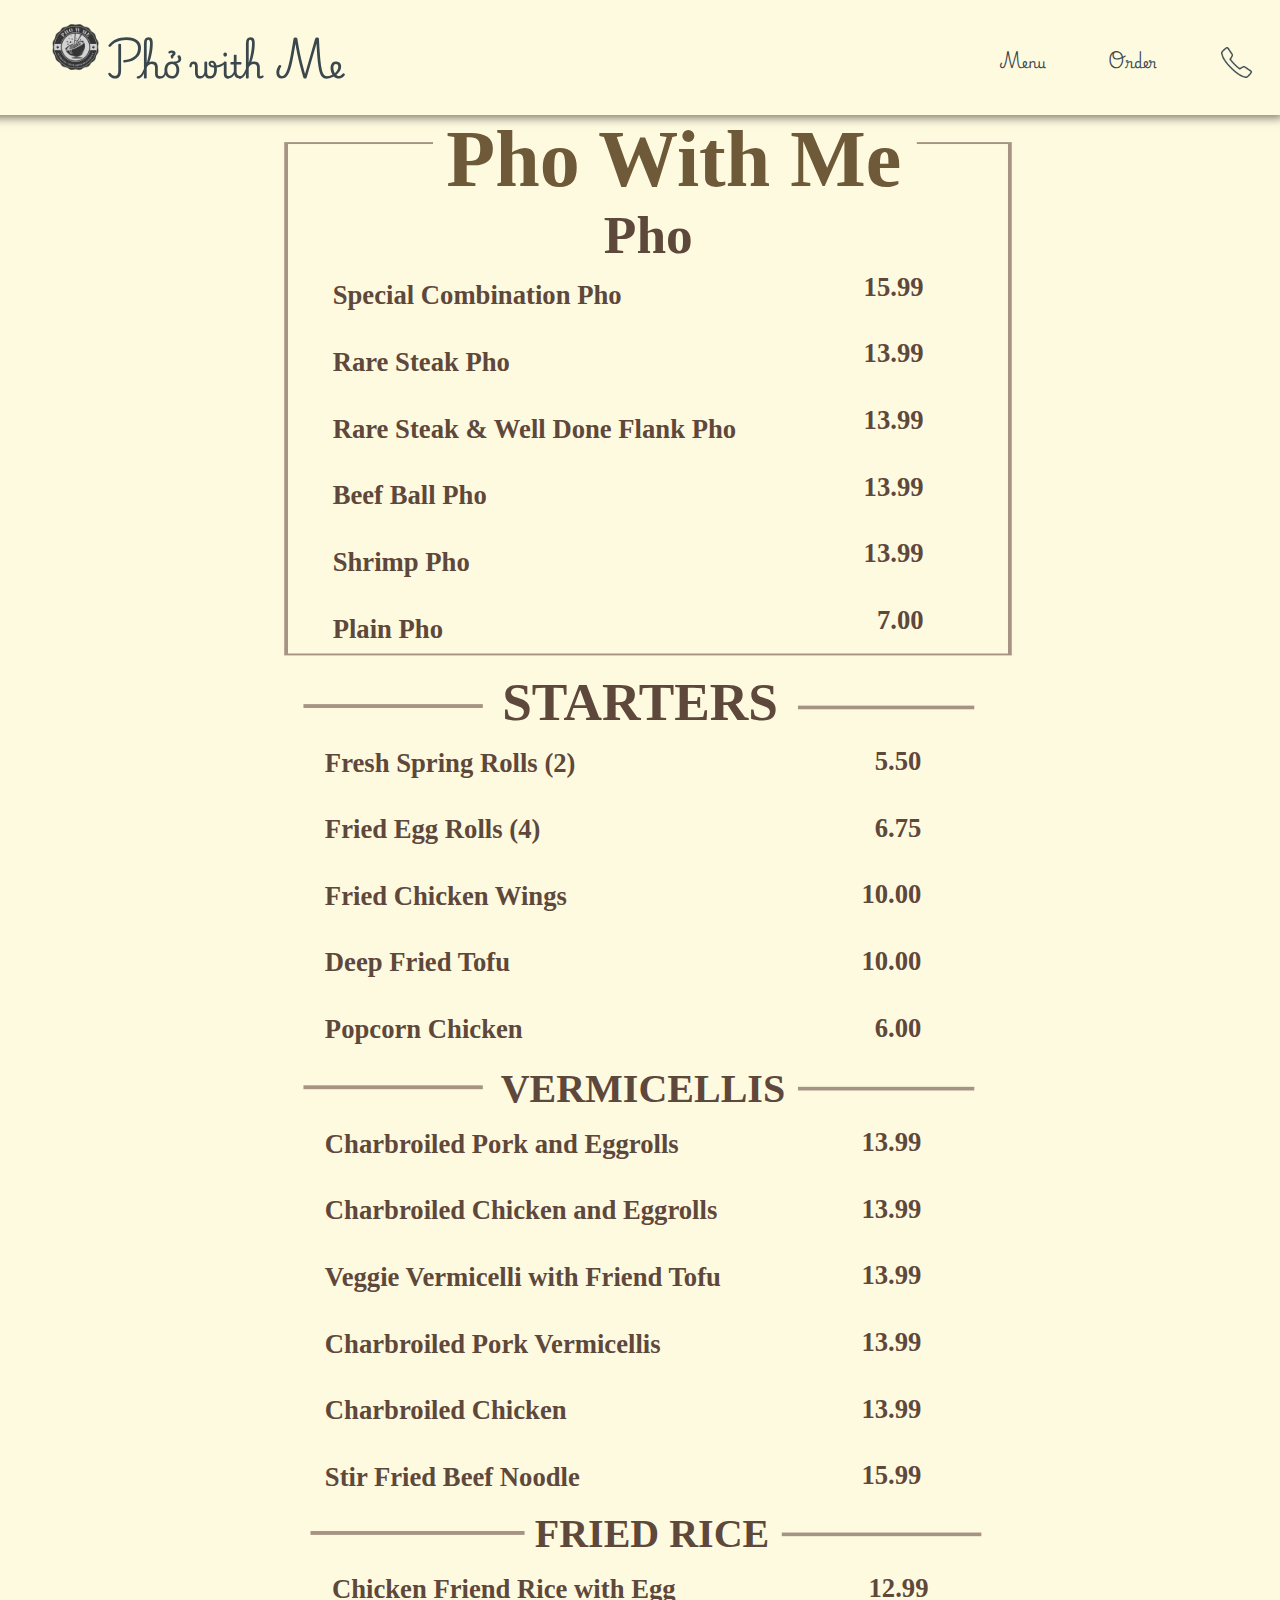
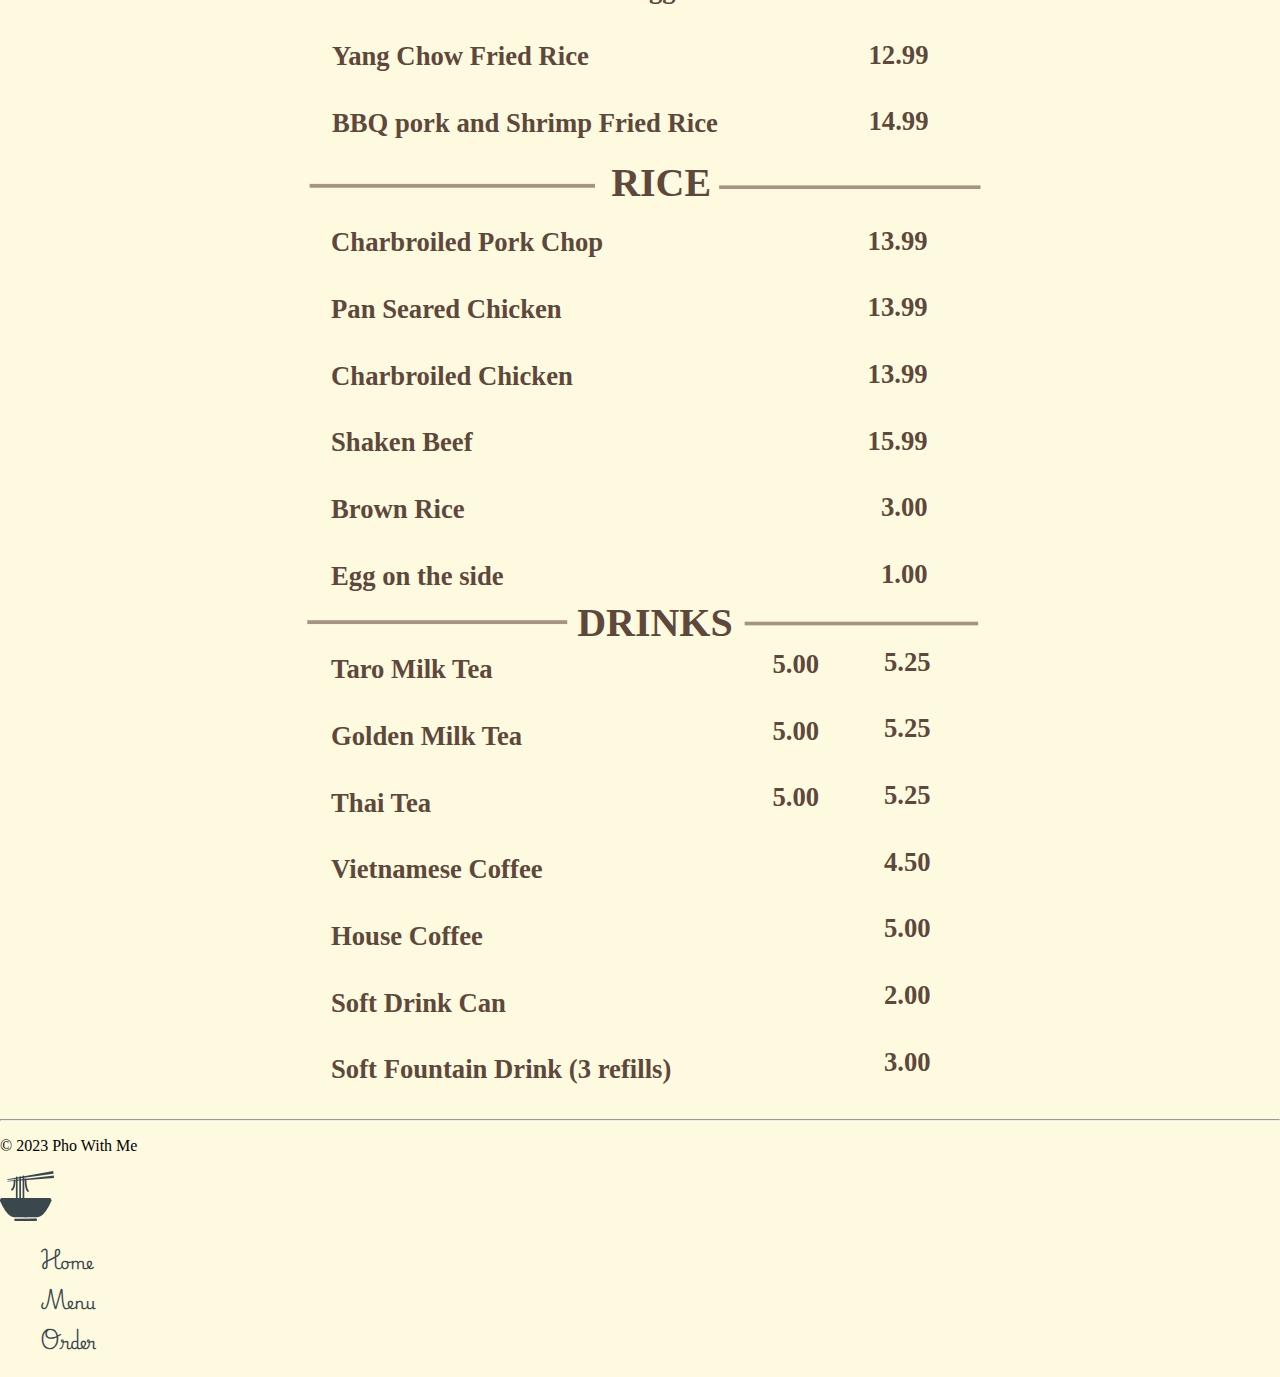
==== menu.html @ 80ccfd77 "center menu" ====
<!DOCTYPE html>
<html lang="en">
    <head>
        <meta charset="UTF-8">
        <meta name="viewport" content="width=device-width, initial-scale=1.0">
        <title>Phở With Me</title>
        <link rel="icon" type="image/png" href="/assets/images/Icons/PHO_W_ME/fulllogo_transparent_nobuffer.png">
    
        <link rel="preconnect" href="https://fonts.googleapis.com">
        <link rel="preconnect" href="https://fonts.gstatic.com" crossorigin>
        <link href="https://fonts.googleapis.com/css2?family=Montserrat:wght@200&display=swap" rel="stylesheet">
        <link href="https://cdn.jsdelivr.net/npm/bootstrap@5.3.0/dist/css/bootstrap.min.css" rel="stylesheet" integrity="sha384-9ndCyUaIbzAi2FUVXJi0CjmCapSmO7SnpJef0486qhLnuZ2cdeRhO02iuK6FUUVM" crossorigin="anonymous">
        <link rel="preconnect" href="https://fonts.googleapis.com">
        <link rel="preconnect" href="https://fonts.gstatic.com" crossorigin>
        <link href="https://fonts.googleapis.com/css2?family=Playwrite+VN:wght@100..400&display=swap" rel="stylesheet">
        <link href="./styles/style.css" rel="stylesheet">
        <link href="./styles/menu.css" rel="stylesheet">
        <link href="./styles/carousel.css" rel="stylesheet">
    </head>
    <body>
        <!--NAV MENU-->
        <header class="site-header sticky" id="navbar">
           <div class="PhoWMeLogo"> 
            <a href="/index.html" id="main_page_button">
                <img src="./assets/images/Icons/PHO_W_ME/fulllogo_transparent.png"  alt="Pho Bowl logo" id="logo"/>
                <p alt="Pho With Me" id="logo-title">Phở with Me</p>
                <!--<img src="./assets/images/Logo/Logo-title.svg" alt="Pho With Me" id="logo-title"/> -->
            </a>
           </div>
            <ul class="nav-bar">
                <li class="nav-item">
                    <button type="button">
                        <a class="nav-link"  href="./menu.html">
                            Menu
                        </a>
                    </button>
                </li>
                <li class="nav-item">
                    <button type="button">
                        <a class="nav-link"  href="https://order.toasttab.com/online/pho-w-me-1644-s-second-st">
                            Order                   
                        </a>
                    </button>
                </li>
                <li class="nav-item">
                    <button type="button">
                        <a class="nav-link" id="call"  href="tel:+1 5054882108">
                            <img alt="Phone icon" src="./assets/images/Icons/icons8-phone-100.png"/>
                        </a>
                    </button>
            </ul>
                <div class="hamburger">
                    <span class="bar"></span>
                    <span class="bar"></span>
                    <span class="bar"></span>
                </div>
        </header>
    <!--NAV MENU END-->

    <div class="menu food">
        <img src="./assets/images/menu.svg" alt="Menu" id="menu-food"> 
    </div>

    <!--FOOTER START-->
    <hr />
    <div>
        <footer class="d-flex flex-wrap justify-content-between align-items-center py-3 ">
          <p class="col-md-4 mb-0 text-body-secondary">© 2023 Pho With Me</p>
          <a href="/" class="col-md-4 d-flex align-items-center justify-content-center mb-3 mb-md-0 me-md-auto link-body-emphasis text-decoration-none">
            <img alt="Pho with Me logo"src="./assets/images/Logo/Logo-phobowl.svg" style="height: 50px;"/>
          </a>
          <ul class="nav col-md-4 justify-content-end">
            <li class="nav-item"><a href="./index.html" class="nav-link px-2 ">Home</a></li>
            <li class="nav-item"><a href="#" class="nav-link px-2 ">Menu</a></li>
            <li class="nav-item"><a href="https://order.toasttab.com/online/pho-w-me-1644-s-second-st" class="nav-link px-2 ">Order</a></li>
          </ul>
        </footer>
      </div>
    <!--FOOTER END-->


    <script src="https://cdn.jsdelivr.net/npm/bootstrap@5.3.0/dist/js/bootstrap.bundle.min.js" integrity="sha384-geWF76RCwLtnZ8qwWowPQNguL3RmwHVBC9FhGdlKrxdiJJigb/j/68SIy3Te4Bkz" crossorigin="anonymous"></script>
    <script src="https://ajax.googleapis.com/ajax/libs/jquery/3.7.0/jquery.min.js"></script>
    <script src="/js/index.js" charset="UTF-8"></script>
    <script src="/js/carousel.js" charset="UTF-8"></script>

</body>
</html>
---- styles/style.css ----
*{
  background: #fefae0; 
}

body{
  box-sizing: border-box;
  margin: 0px;
  padding: 0px;
  background: #fefae0 !important; 
}

.sticky{
  position: fixed;
  width: 100%;
}

.business-hours-container {
  display: flex;
  justify-content: center;
  align-items: center;
  
}

#closed{
  text-align: center;
  color: darkred;
}


a {
  text-decoration: none;
}

.business-hours {
  border-radius: 5px;
  padding: 20px;
  max-width: 400px;
  width: 100%;
}


#phone_number {
  color: black;
  margin-left: 65px;

}

.business-hours h2 {
  text-align: center;
  margin-bottom: 20px;
  color: #333;

}


.business-hours ul {
  list-style: none;
  padding: 0;
}

.business-hours li {
  margin-bottom: 10px;
  color: #666;
  display: flex;
  justify-content: space-between;
}

.business-hours li strong {
  min-width: 120px;
}

.business-hours li span {
  text-align: right;
  flex-grow: 1;
  min-width: 100px; /* Add a minimum width to align "Closed" */
}

.site-header {
  display: flex;
  height: 75px;
  justify-content: space-between;
  align-items: center;
  padding: 20px;
  right: 0px;
  z-index: 1;
  -webkit-box-shadow: 0px 0px 9px 3px rgba(0, 0, 0, 0.5);
  -moz-box-shadow: 0px 0px 9px 3px rgba(0, 0, 0, 0.5);
  box-shadow: 0px 0px 9px 3px rgba(0, 0, 0, 0.5);
}

#main_page_button {
  text-decoration: none;
  display: flex;
}


#logo-stack{
  display: none;
  
}

#logo-title{
  font-size: 2em;
  color:#3a474d;
  margin-top: 10px;
  margin-bottom: 0px;
  font-family: "Playwrite VN", cursive;
  font-optical-sizing: auto;
  font-weight: bold;
  font-style: normal;

}
#logo{
  height: 50px;
  margin-top: 10px;
  text-decoration: none;
}
.PhoWMeLogo {
  padding-left: 5%;
  overflow:visible; 
  padding:none;
  margin: none;
}


#call>img{
  height: 30px;
}

.nav-bar {
  display: flex;
  gap: 50px; 
  align-items: right;
  overflow: hidden;
  padding-top:20px;
}

li {
  list-style-type: none;
  padding: none; 
  margin: none;
}

.nav-link {
  font-family: "Playwrite VN", cursive;
  font-optical-sizing: auto;
  font-weight: normal;
  font-style: normal;
  color:#3a474d;
  transition: 0.1s ease-in-out;
  margin-top: 10px;


}

.nav-link:hover{
  color: rgb(89, 6, 6);
  font-weight: 600;
}


#call>img{
  height:35px
}

button{
  border: none;
}

.hamburger{
  display: none;
  cursor: pointer;
}

.bar{
  display: block;
  width:25px;
  height: 5px;
  margin: 5px auto;
  -webkit-transition: all 0.3s ease-in-out;
  transition: all 0.3s ease-in-out;
  background-color: #3a474d;
}

.grid-wrapper > div {
	display: flex;
	justify-content: center;
	align-items: center;
}
.grid-wrapper > div > img {
	width: 100%;
	height: 100%;
	object-fit: cover;
	border-radius: 5px;
}

.grid-wrapper {
  padding: 20px;
	display: grid;
	grid-gap: 5px;
	grid-template-columns: repeat(auto-fit, minmax(250px, 1fr));
	grid-auto-rows: 200px;
	grid-auto-flow: dense;
  overflow: hidden;
}
.grid-wrapper .wide {
	grid-column: span 2;
}
.grid-wrapper .tall {
	grid-row: span 2;
}
.grid-wrapper .big {
	grid-column: span 2;
	grid-row: span 2;
}

hr {
  margin: 0;
}

@media only screen and (max-width: 880px) {
  .site-header {
    display: flex;
    justify-content: space-between;
    align-items: center;
    padding: 20px;
  }

  #logo-title{
    height:33px;
    margin-top: 15px;
  }
  #logo{
    height: 55px;

  }

  .hamburger{
    display: block;
  }

  .hamburger.active .bar:nth-child(2){
    opacity: 0;
  }

  .hamburger.active .bar:nth-child(1){
    transform: translateY(10px) rotate(40deg);
  }

  .hamburger.active .bar:nth-child(3){
    transform: translateY(-10px) rotate(-40deg);
  }

  .nav-bar{
    position: fixed;
    right: -100%;
    top: 60px;
    gap:0;
    flex-direction: column;
    background-color: #fefae0;
    text-align: center;
    transition: 0.5s;
    z-index: 1;
  }

  .nav-item{
    margin: 15px 0;
  }

  .nav-bar.active{
    width: 30%;
    right: 0;
    margin: 0;
    z-index: 1;
    -webkit-box-shadow: 1px 0px 9px 3px rgba(41,41,41,.25);
    -moz-box-shadow: 0px 0px 9px 3px rgba(41,41,41,.25);
    box-shadow: 0px 0px 9px 3px rgba(41,41,41,.25);
  }
}

/*hours and map*/
@media (max-width: 1200px) {

  #business-hours-container {
    width: 100%;
    display:flex; 
    flex-direction: column;
    justify-content: center;
    align-items: center;
  }
  #dine-with-us {
    text-align: center;
  }

  #google-map {
    position: relative;
    right:55px 
  }
  
  #hours-and-map {
    display: flex;
    flex-direction: column-reverse;
    justify-content: center;
    align-items: center;

  }

  #phone_number {
    color: black;
    margin-left: 0px; 
  
  }


}
---- styles/menu.css ----
body {
    background-color: #fefae0;
}

.menu {
    padding-top: 100px;
    display: flex;
    justify-content: center;
    overflow-x: hidden;

}



@media only screen and (max-width: 880px) {
    #menu-food {
        width: 500px;
    }
}
---- styles/carousel.css ----
.carousel {
  width: 100vw;
  height: 85vh;
  position: relative;
  z-index: 0;
}

.carousel > ul {
  margin: 0;
  padding: 0;
  list-style: none;
}

.slide {
  position: absolute;
  inset: 0;
  opacity: 0;
  transition:  200ms opacity ease-in-out; 
  transition-delay: 200ms; 
}

.slide[data-active] {
  opacity: 1;
  transition-delay: 0ms;
}

.slide > img {
  display: block;
  width: 100%;
  height: 100%;
  object-fit: cover; 
  object-position: center;
}

.carousel-button {
  position: absolute; 
  z-index: 2;
  background: none;
  font-size: 4rem;
  top:50%; 
  transform: translateY(-50%);
  color: rgba(255,255,255,.5);
  cursor: pointer;
  border-radius: .25rem;
  padding: 0 .5rem;
}

.carousel-button > img {
  background-color: rgba(0,0,0,.1);
  filter: invert(18%) sepia(2%) saturate(7459%) hue-rotate(155deg) brightness(96%) contrast(70%);
  border-radius: 0.5rem;
}

.carousel-button>img:hover, 
.carousel-button>img:focus {
  background-color: rgba(0,0,0,.2);
}

.carousel-button.prev {
  left:1rem; 
}
.carousel-button.next {
  right:1rem; 
}
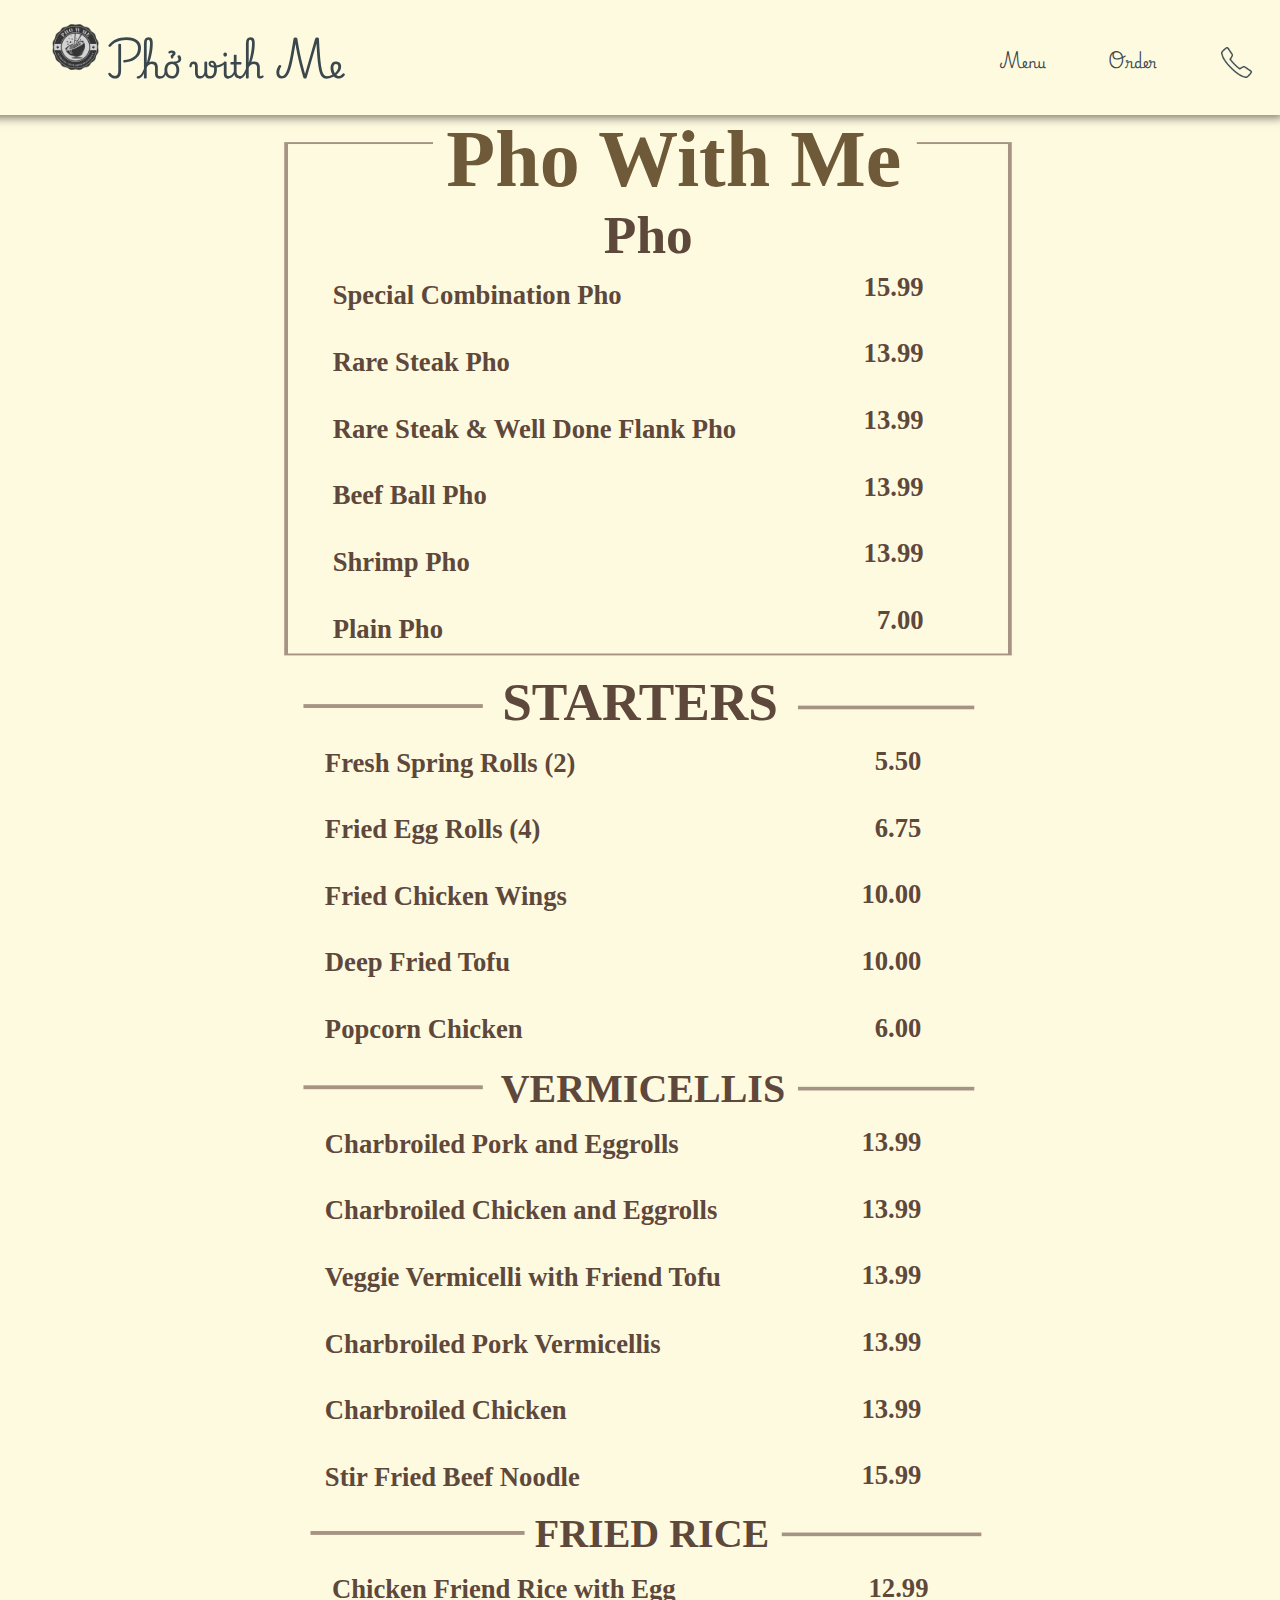
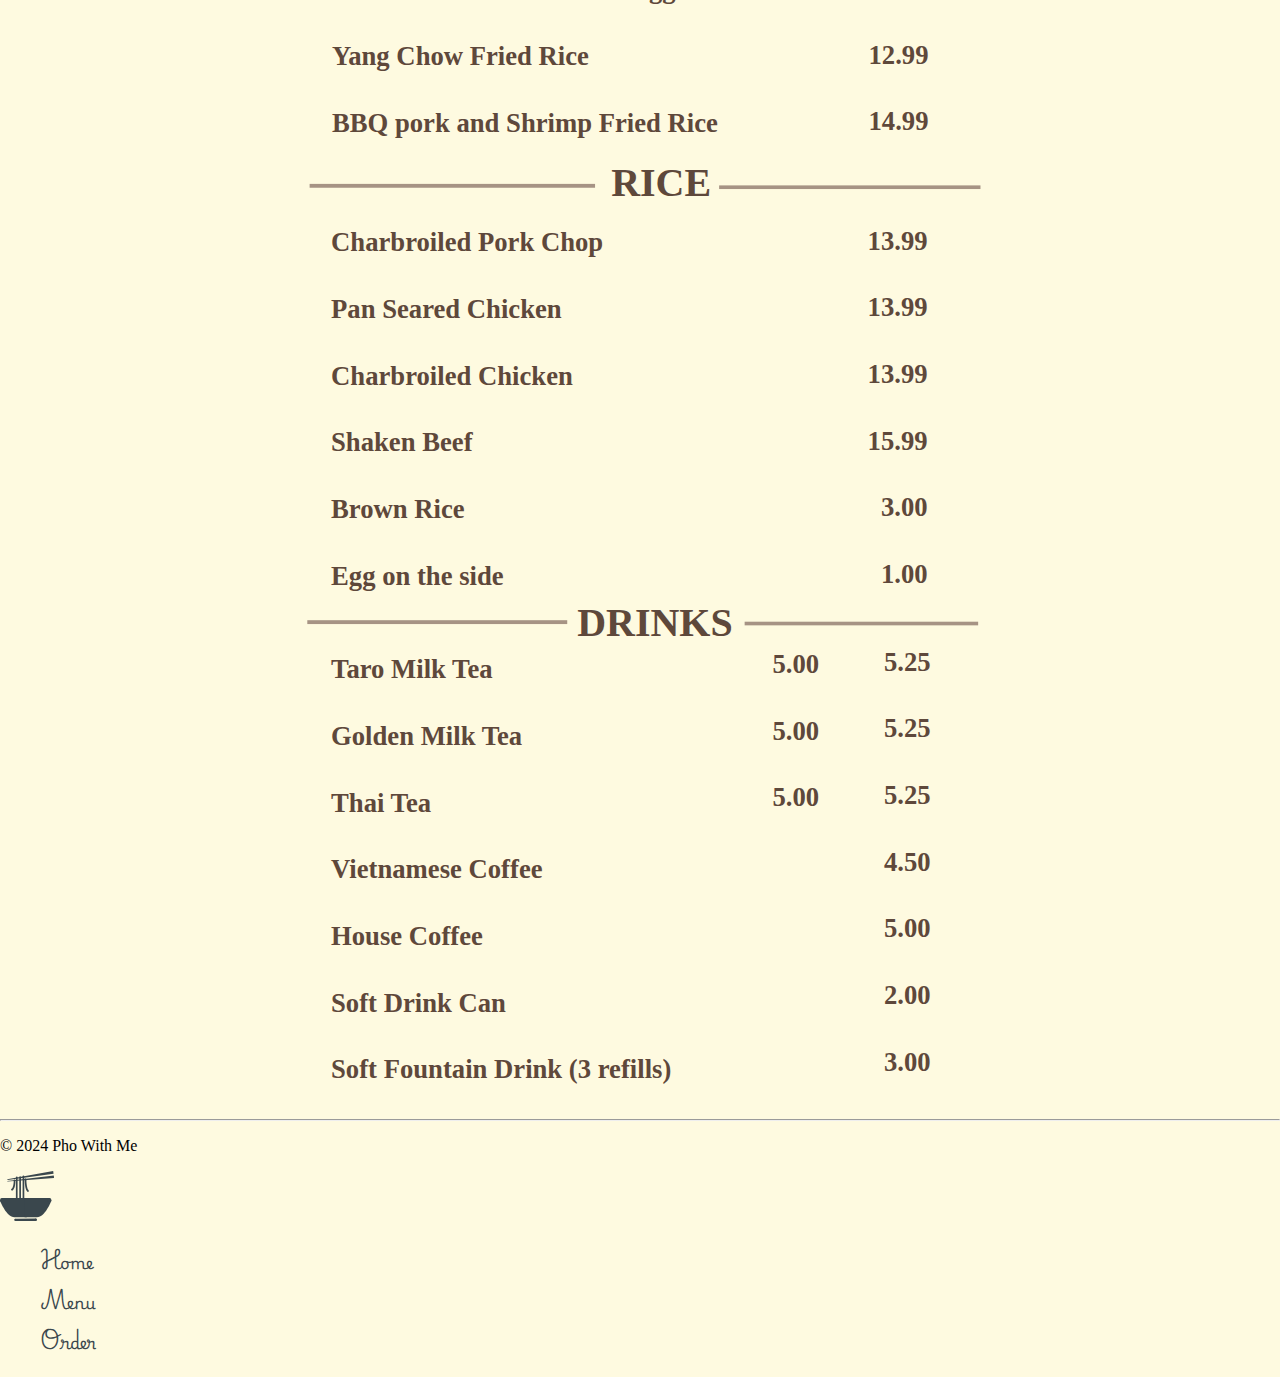
==== commit a5d8b482: "Changed bootstrap footer padding from py to p-3 to add x-axis padding," ====
--- a/menu.html
+++ b/menu.html
@@ -64,8 +64,8 @@
     <!--FOOTER START-->
     <hr />
     <div>
-        <footer class="d-flex flex-wrap justify-content-between align-items-center py-3 ">
-          <p class="col-md-4 mb-0 text-body-secondary">© 2023 Pho With Me</p>
+        <footer class="d-flex flex-wrap justify-content-between align-items-center p-3 ">
+          <p class="col-md-4 mb-0 text-body-secondary">© 2024 Pho With Me</p>
           <a href="/" class="col-md-4 d-flex align-items-center justify-content-center mb-3 mb-md-0 me-md-auto link-body-emphasis text-decoration-none">
             <img alt="Pho with Me logo"src="./assets/images/Logo/Logo-phobowl.svg" style="height: 50px;"/>
           </a>
--- a/styles/menu.css
+++ b/styles/menu.css
@@ -7,7 +7,6 @@
     display: flex;
     justify-content: center;
     overflow-x: hidden;
-
 }
 
 
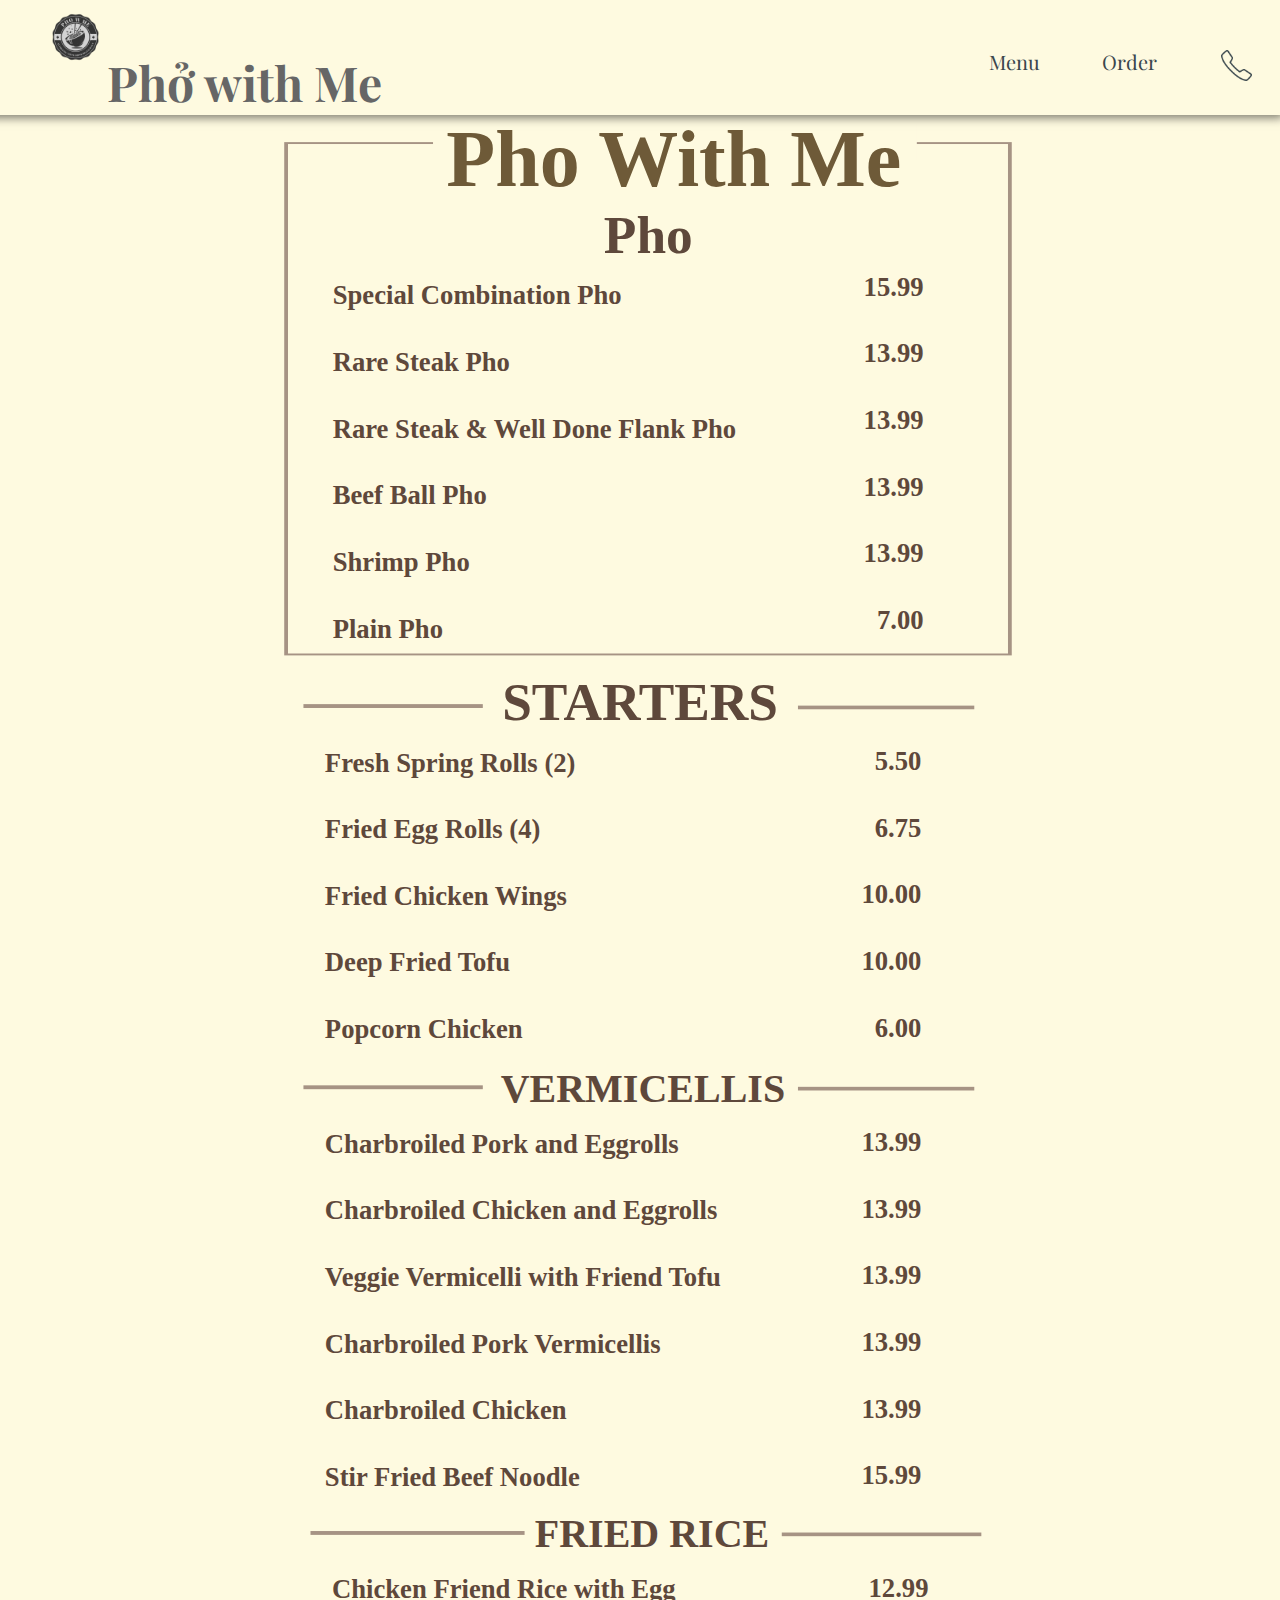
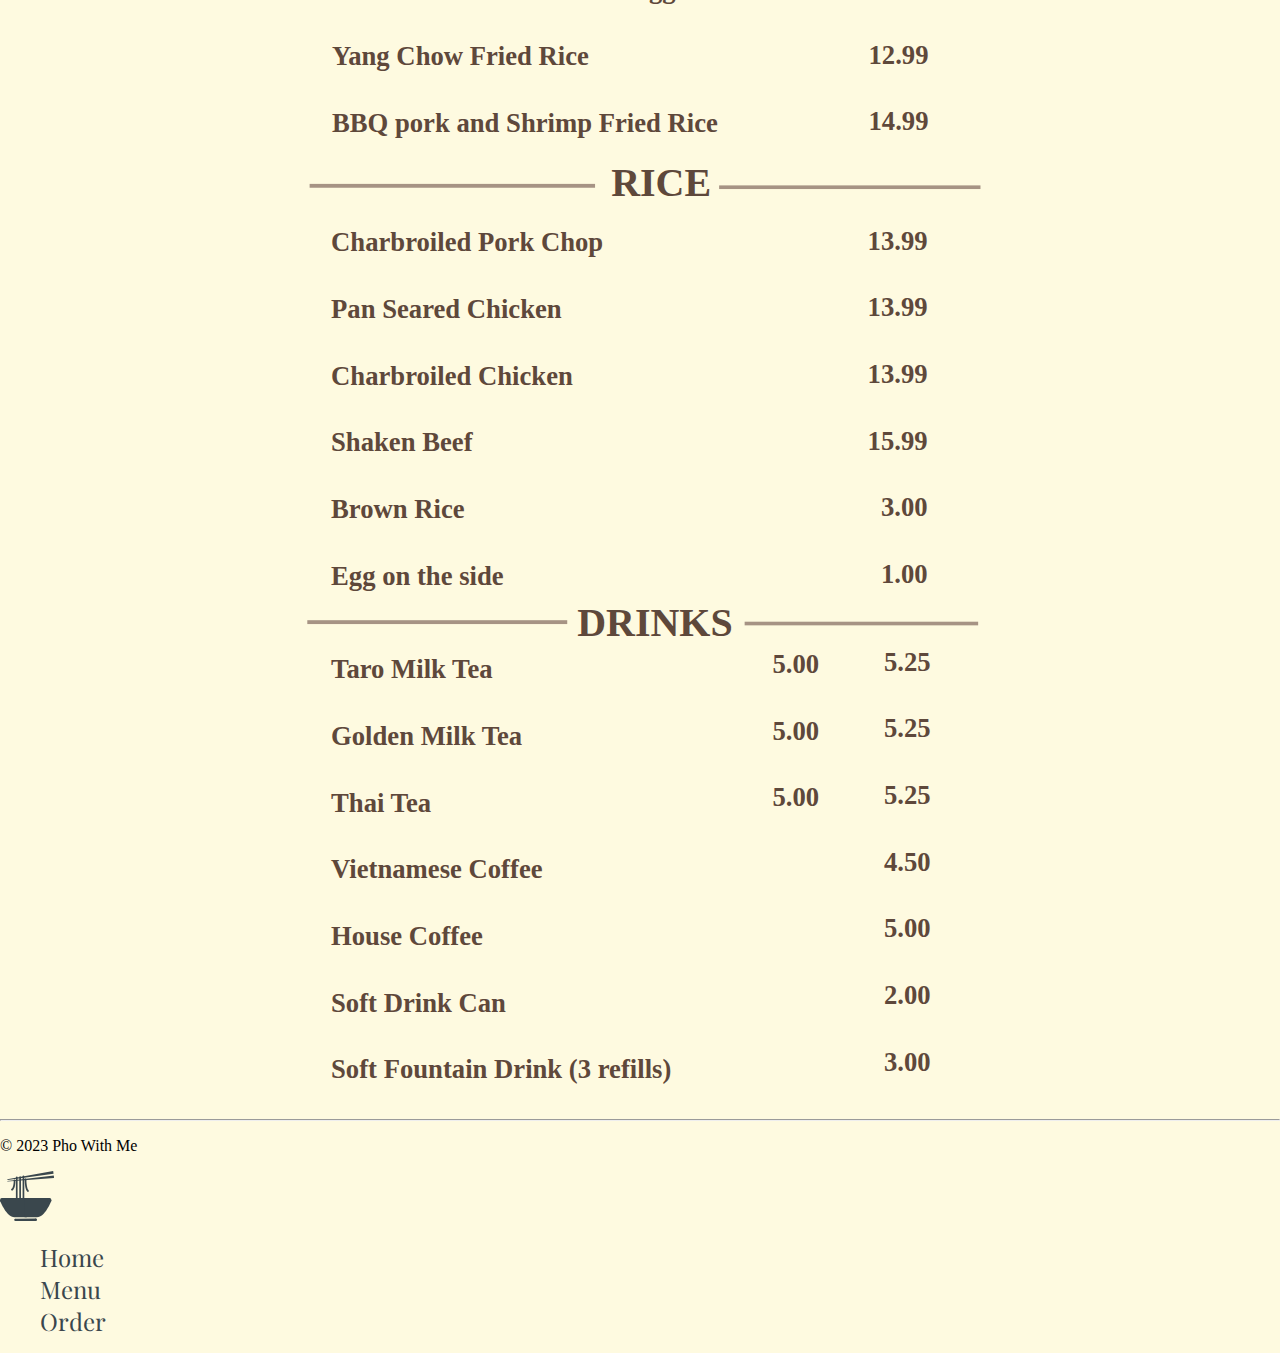
==== commit cbfdf670: "change the font" ====
--- a/menu.html
+++ b/menu.html
@@ -6,15 +6,15 @@
         <title>Phở With Me</title>
         <link rel="icon" type="image/png" href="/assets/images/Icons/PHO_W_ME/fulllogo_transparent_nobuffer.png">
     
+    
         <link rel="preconnect" href="https://fonts.googleapis.com">
         <link rel="preconnect" href="https://fonts.gstatic.com" crossorigin>
+        <link href="https://fonts.googleapis.com/css2?family=Playfair+Display:ital,wght@0,400..900;1,400..900&display=swap" rel="stylesheet">   
         <link href="https://fonts.googleapis.com/css2?family=Montserrat:wght@200&display=swap" rel="stylesheet">
         <link href="https://cdn.jsdelivr.net/npm/bootstrap@5.3.0/dist/css/bootstrap.min.css" rel="stylesheet" integrity="sha384-9ndCyUaIbzAi2FUVXJi0CjmCapSmO7SnpJef0486qhLnuZ2cdeRhO02iuK6FUUVM" crossorigin="anonymous">
-        <link rel="preconnect" href="https://fonts.googleapis.com">
-        <link rel="preconnect" href="https://fonts.gstatic.com" crossorigin>
         <link href="https://fonts.googleapis.com/css2?family=Playwrite+VN:wght@100..400&display=swap" rel="stylesheet">
+        <link href="./styles/menu.css" rel="stylesheet">
         <link href="./styles/style.css" rel="stylesheet">
-        <link href="./styles/menu.css" rel="stylesheet">
         <link href="./styles/carousel.css" rel="stylesheet">
     </head>
     <body>
@@ -55,7 +55,7 @@
                     <span class="bar"></span>
                 </div>
         </header>
-    <!--NAV MENU END-->
+        <!--NAV MENU END-->
 
     <div class="menu food">
         <img src="./assets/images/menu.svg" alt="Menu" id="menu-food"> 
@@ -64,8 +64,8 @@
     <!--FOOTER START-->
     <hr />
     <div>
-        <footer class="d-flex flex-wrap justify-content-between align-items-center p-3 ">
-          <p class="col-md-4 mb-0 text-body-secondary">© 2024 Pho With Me</p>
+        <footer class="d-flex flex-wrap justify-content-between align-items-center py-3 ">
+          <p class="col-md-4 mb-0 text-body-secondary">© 2023 Pho With Me</p>
           <a href="/" class="col-md-4 d-flex align-items-center justify-content-center mb-3 mb-md-0 me-md-auto link-body-emphasis text-decoration-none">
             <img alt="Pho with Me logo"src="./assets/images/Logo/Logo-phobowl.svg" style="height: 50px;"/>
           </a>
--- a/styles/style.css
+++ b/styles/style.css
@@ -101,14 +101,13 @@
 }
 
 #logo-title{
-  font-size: 2em;
-  color:#3a474d;
-  margin-top: 10px;
+  font-size: 3em;
+  color:#666;
   margin-bottom: 0px;
-  font-family: "Playwrite VN", cursive;
-  font-optical-sizing: auto;
+  font-family: "Playfair Display", serif;
   font-weight: bold;
   font-style: normal;
+  
 
 }
 #logo{
@@ -143,15 +142,13 @@
 }
 
 .nav-link {
-  font-family: "Playwrite VN", cursive;
-  font-optical-sizing: auto;
+  font-family: "Playfair Display", serif;
+  font-size: 1.5em;
   font-weight: normal;
   font-style: normal;
   color:#3a474d;
   transition: 0.1s ease-in-out;
   margin-top: 10px;
-
-
 }
 
 .nav-link:hover{
@@ -229,7 +226,6 @@
 
   #logo-title{
     height:33px;
-    margin-top: 15px;
   }
   #logo{
     height: 55px;
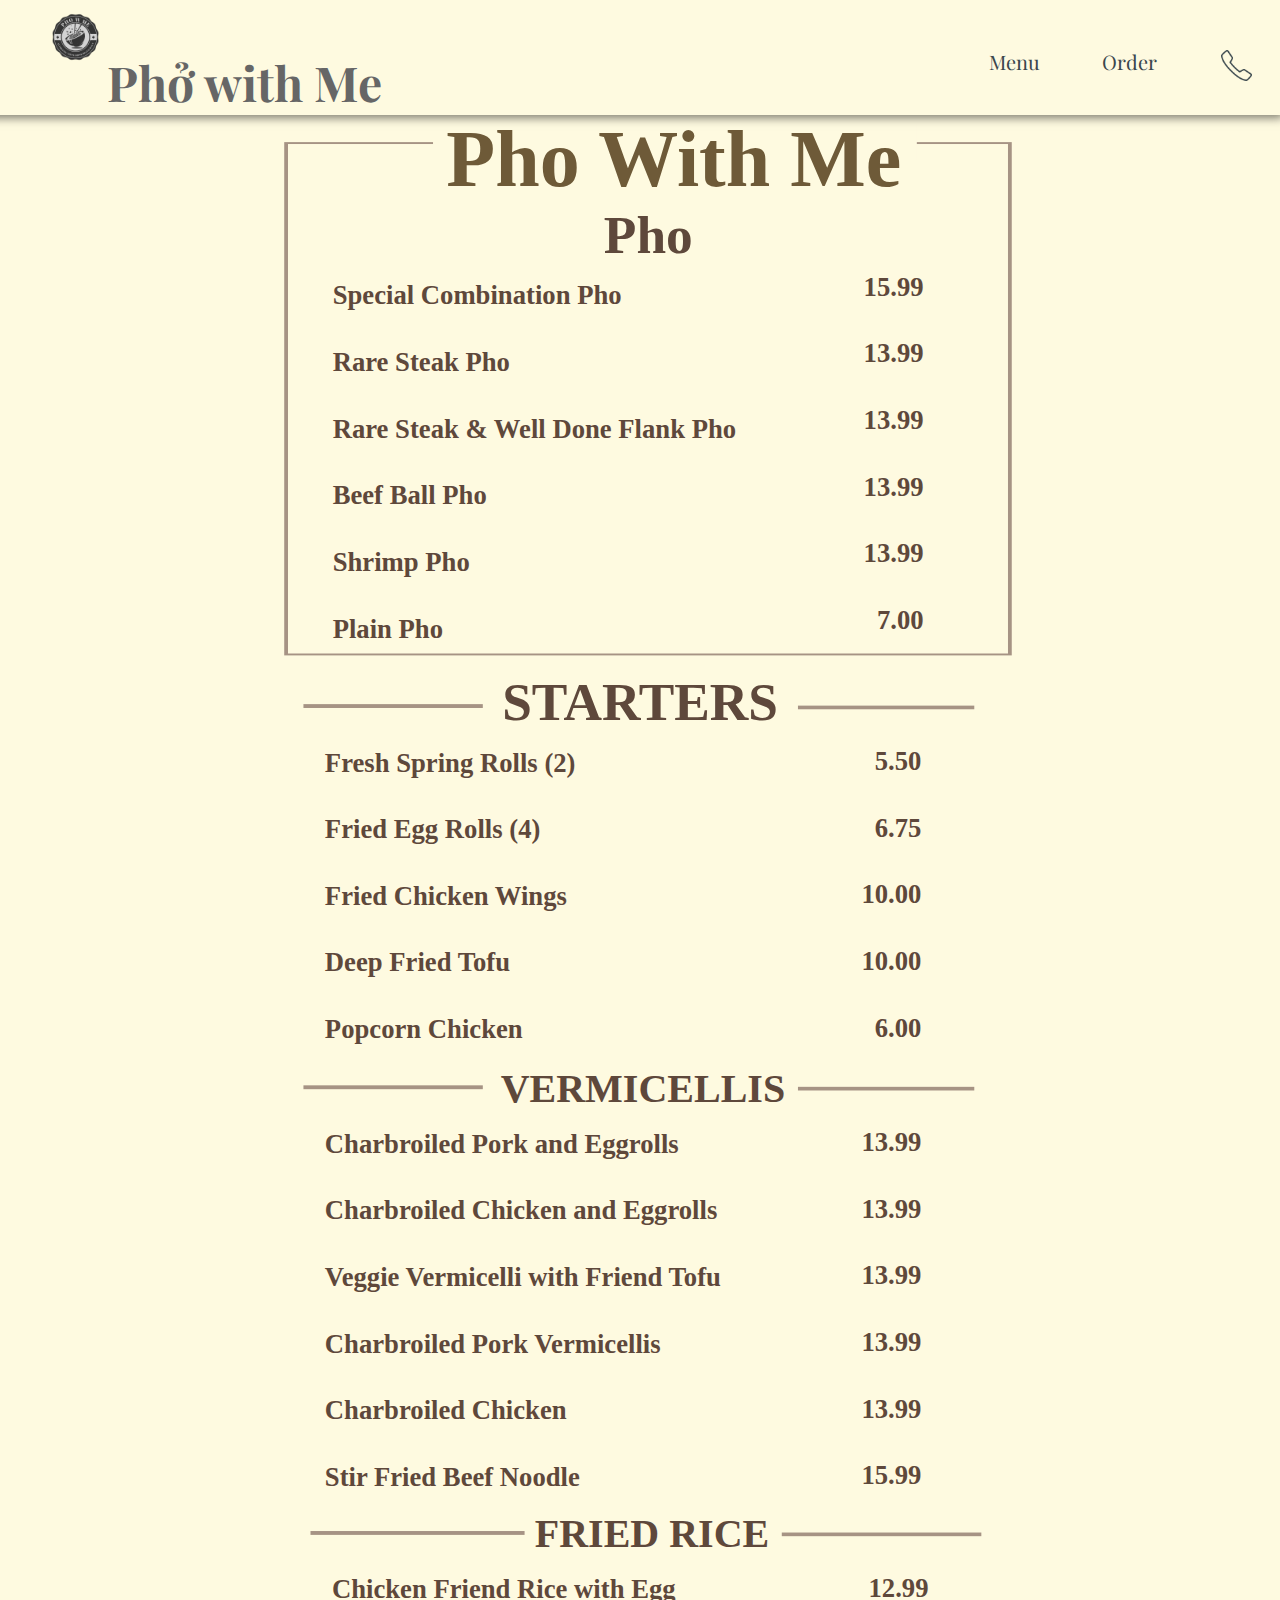
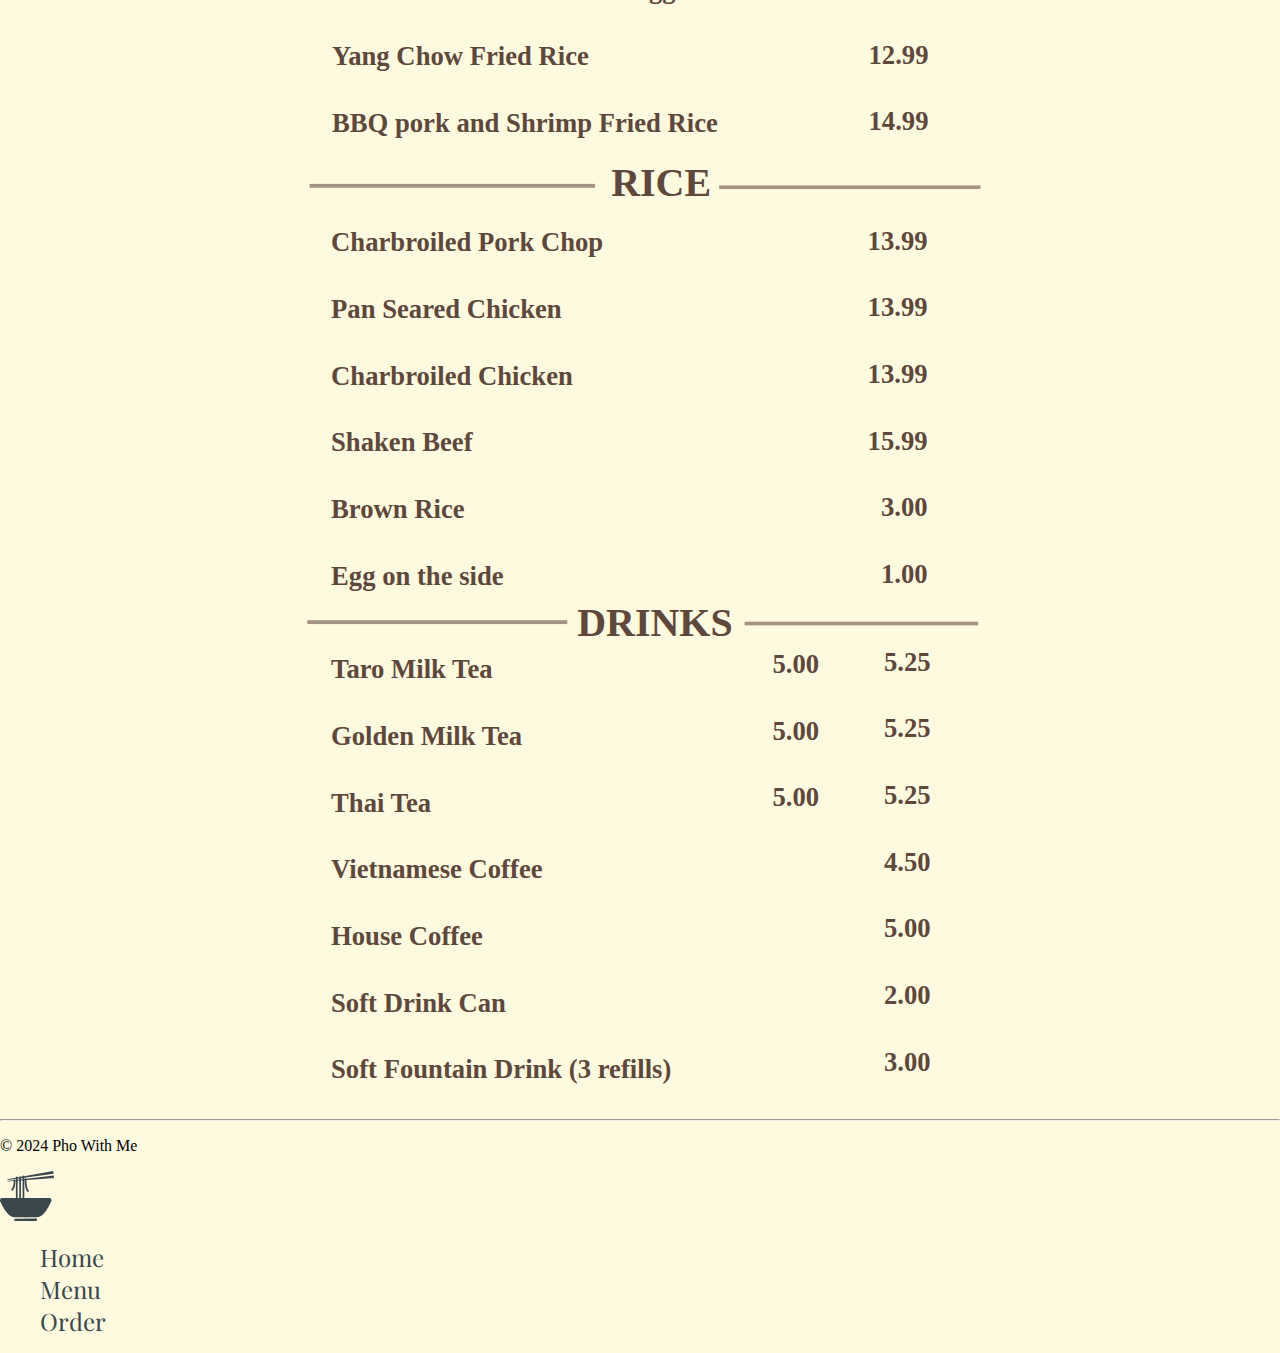
==== commit 16092bff: "Merge branch 'main' of https://github.com/ki3n98/PhoWMe" ====
--- a/menu.html
+++ b/menu.html
@@ -64,8 +64,8 @@
     <!--FOOTER START-->
     <hr />
     <div>
-        <footer class="d-flex flex-wrap justify-content-between align-items-center py-3 ">
-          <p class="col-md-4 mb-0 text-body-secondary">© 2023 Pho With Me</p>
+        <footer class="d-flex flex-wrap justify-content-between align-items-center p-3 ">
+          <p class="col-md-4 mb-0 text-body-secondary">© 2024 Pho With Me</p>
           <a href="/" class="col-md-4 d-flex align-items-center justify-content-center mb-3 mb-md-0 me-md-auto link-body-emphasis text-decoration-none">
             <img alt="Pho with Me logo"src="./assets/images/Logo/Logo-phobowl.svg" style="height: 50px;"/>
           </a>
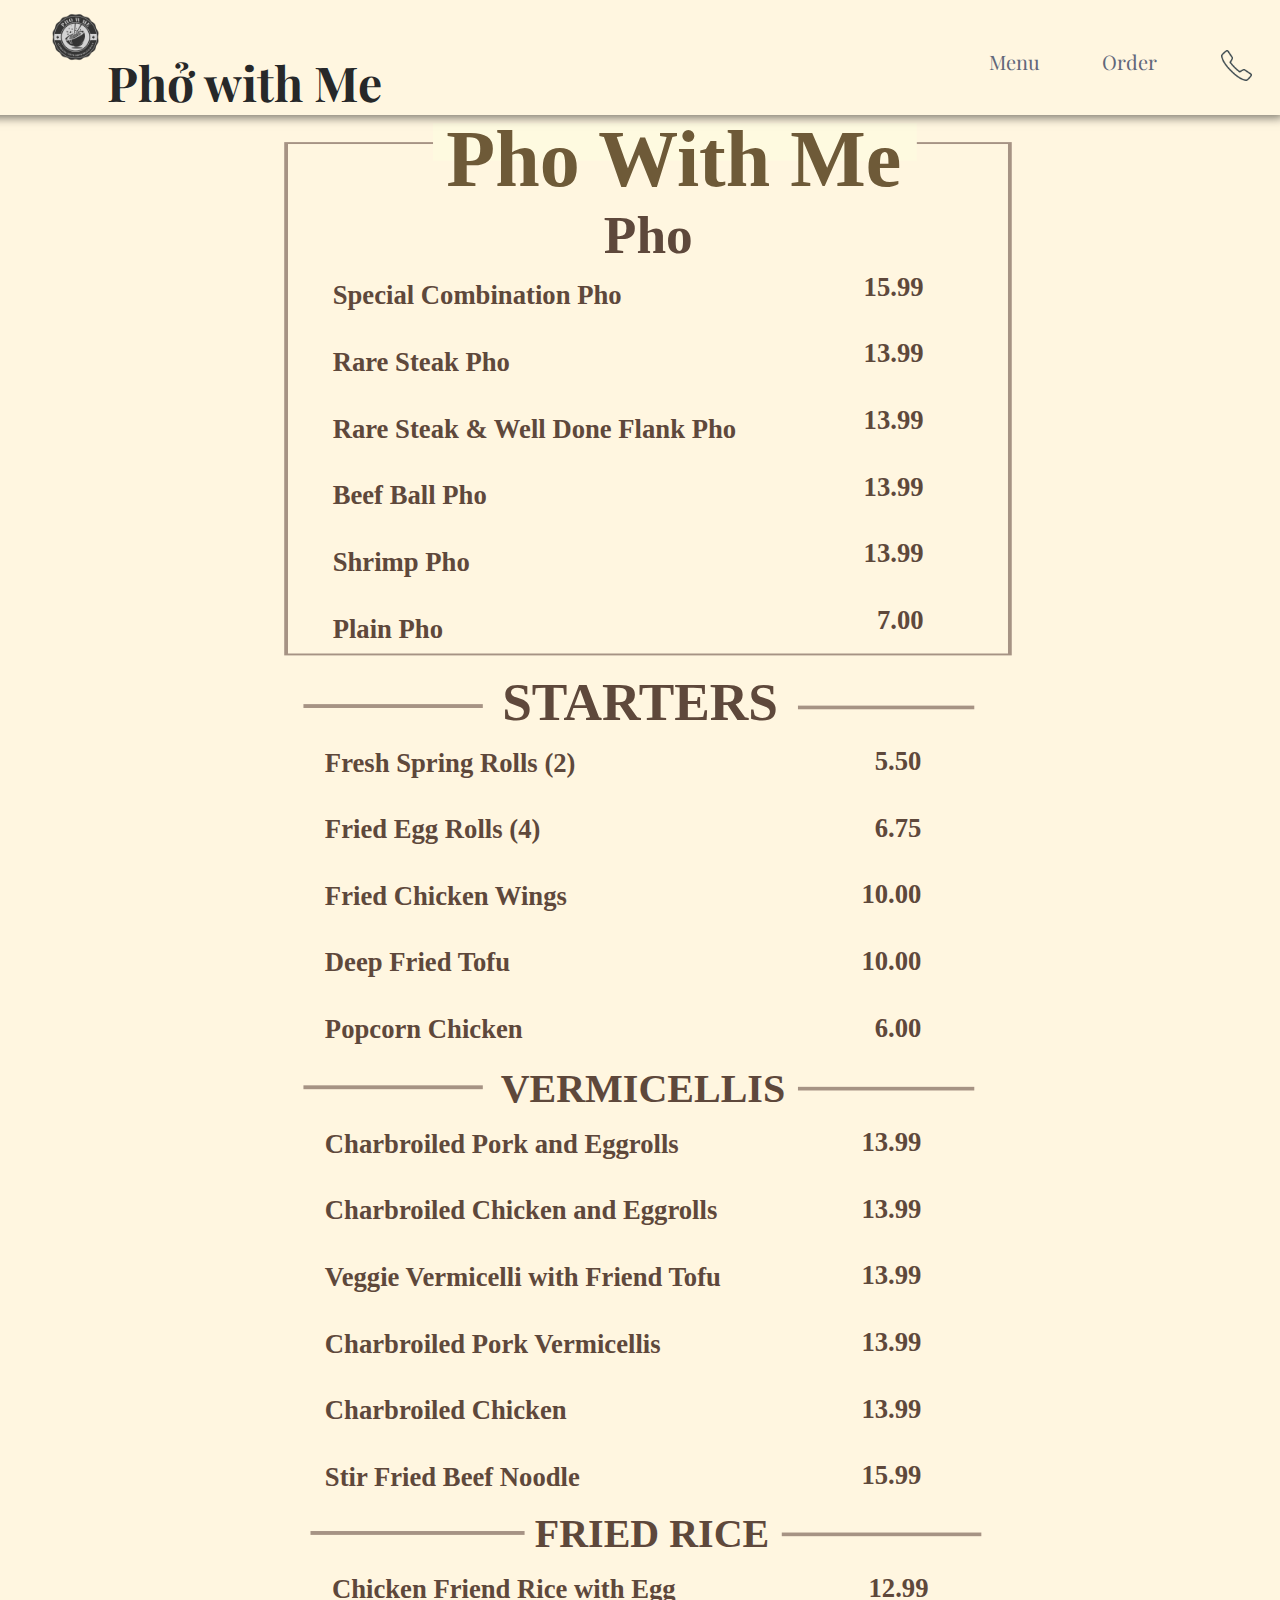
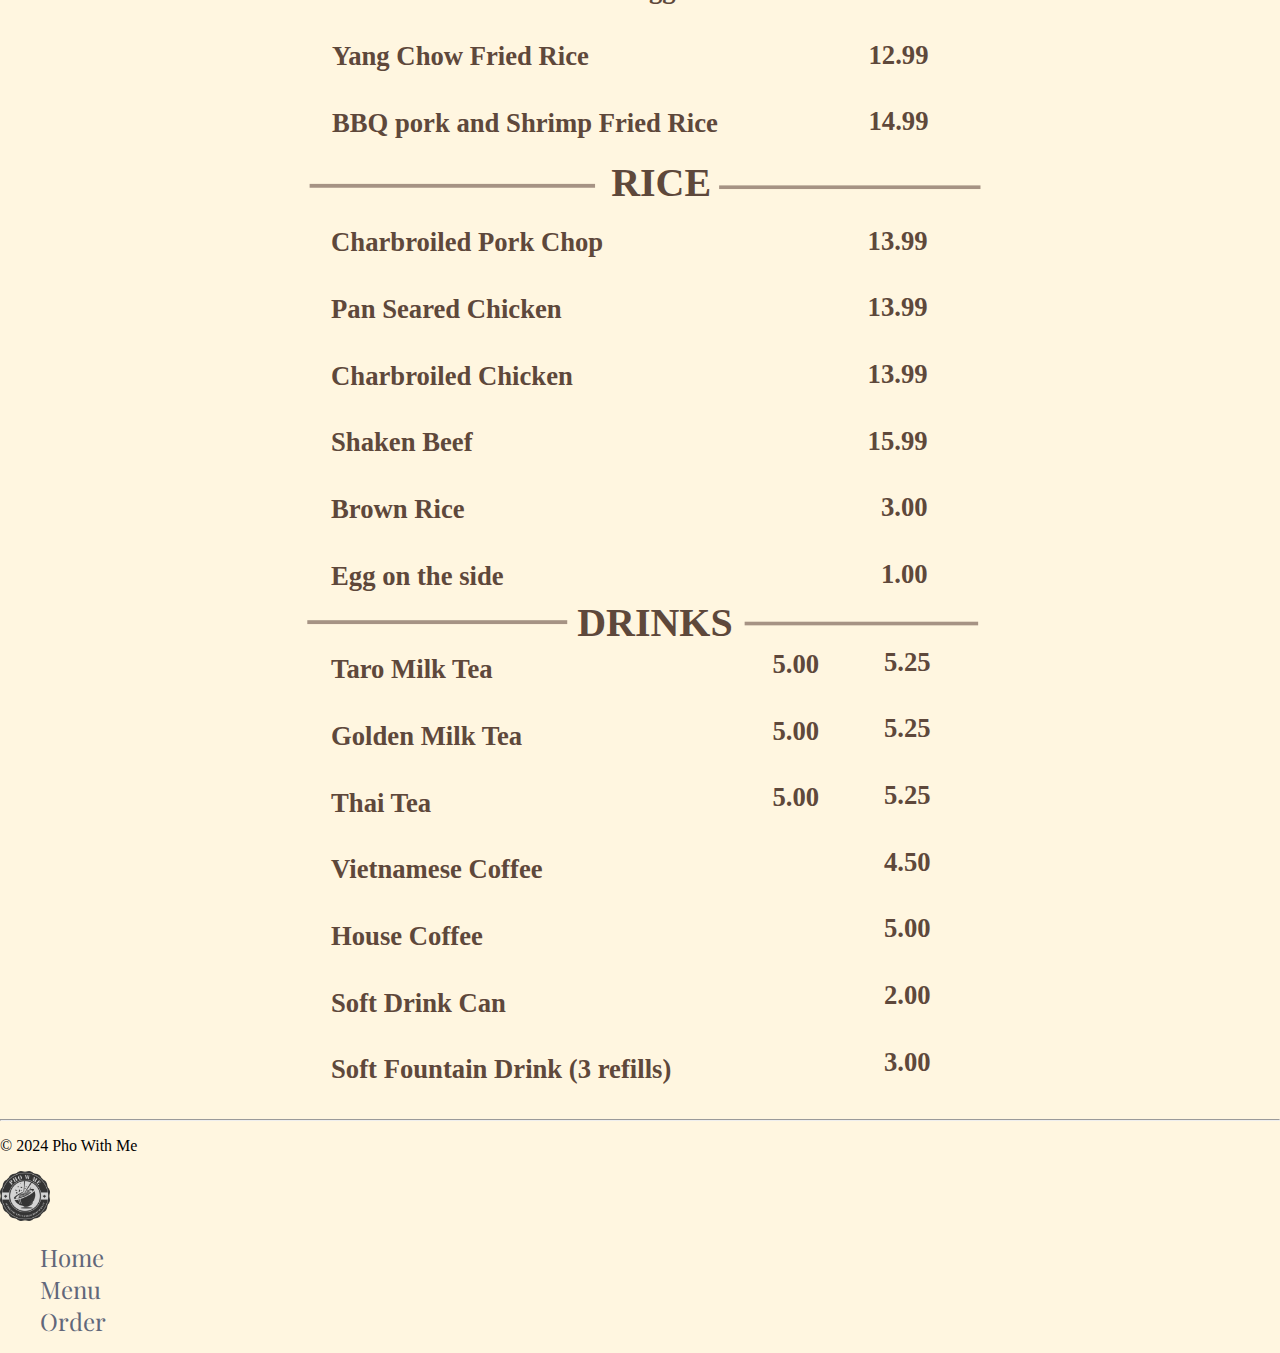
==== commit 2bcb1bcd: "change color" ====
--- a/menu.html
+++ b/menu.html
@@ -67,7 +67,7 @@
         <footer class="d-flex flex-wrap justify-content-between align-items-center p-3 ">
           <p class="col-md-4 mb-0 text-body-secondary">© 2024 Pho With Me</p>
           <a href="/" class="col-md-4 d-flex align-items-center justify-content-center mb-3 mb-md-0 me-md-auto link-body-emphasis text-decoration-none">
-            <img alt="Pho with Me logo"src="./assets/images/Logo/Logo-phobowl.svg" style="height: 50px;"/>
+            <img alt="Pho with me Logo" src="./assets/images/Icons/PHO_W_ME/fulllogo_transparent_nobuffer.png" style="height: 50px;"/>
           </a>
           <ul class="nav col-md-4 justify-content-end">
             <li class="nav-item"><a href="./index.html" class="nav-link px-2 ">Home</a></li>
--- a/styles/style.css
+++ b/styles/style.css
@@ -1,13 +1,13 @@
 
 *{
-  background: #fefae0; 
+  background: #FFF6E0; 
 }
 
 body{
   box-sizing: border-box;
   margin: 0px;
   padding: 0px;
-  background: #fefae0 !important; 
+  background: #FFF6E0 !important; 
 }
 
 .sticky{
@@ -44,6 +44,10 @@
   color: black;
   margin-left: 65px;
 
+}
+
+#p_header {
+  color: red;
 }
 
 .business-hours h2 {
@@ -102,7 +106,7 @@
 
 #logo-title{
   font-size: 3em;
-  color:#666;
+  color:#272829;
   margin-bottom: 0px;
   font-family: "Playfair Display", serif;
   font-weight: bold;
@@ -146,7 +150,7 @@
   font-size: 1.5em;
   font-weight: normal;
   font-style: normal;
-  color:#3a474d;
+  color:#61677A;
   transition: 0.1s ease-in-out;
   margin-top: 10px;
 }
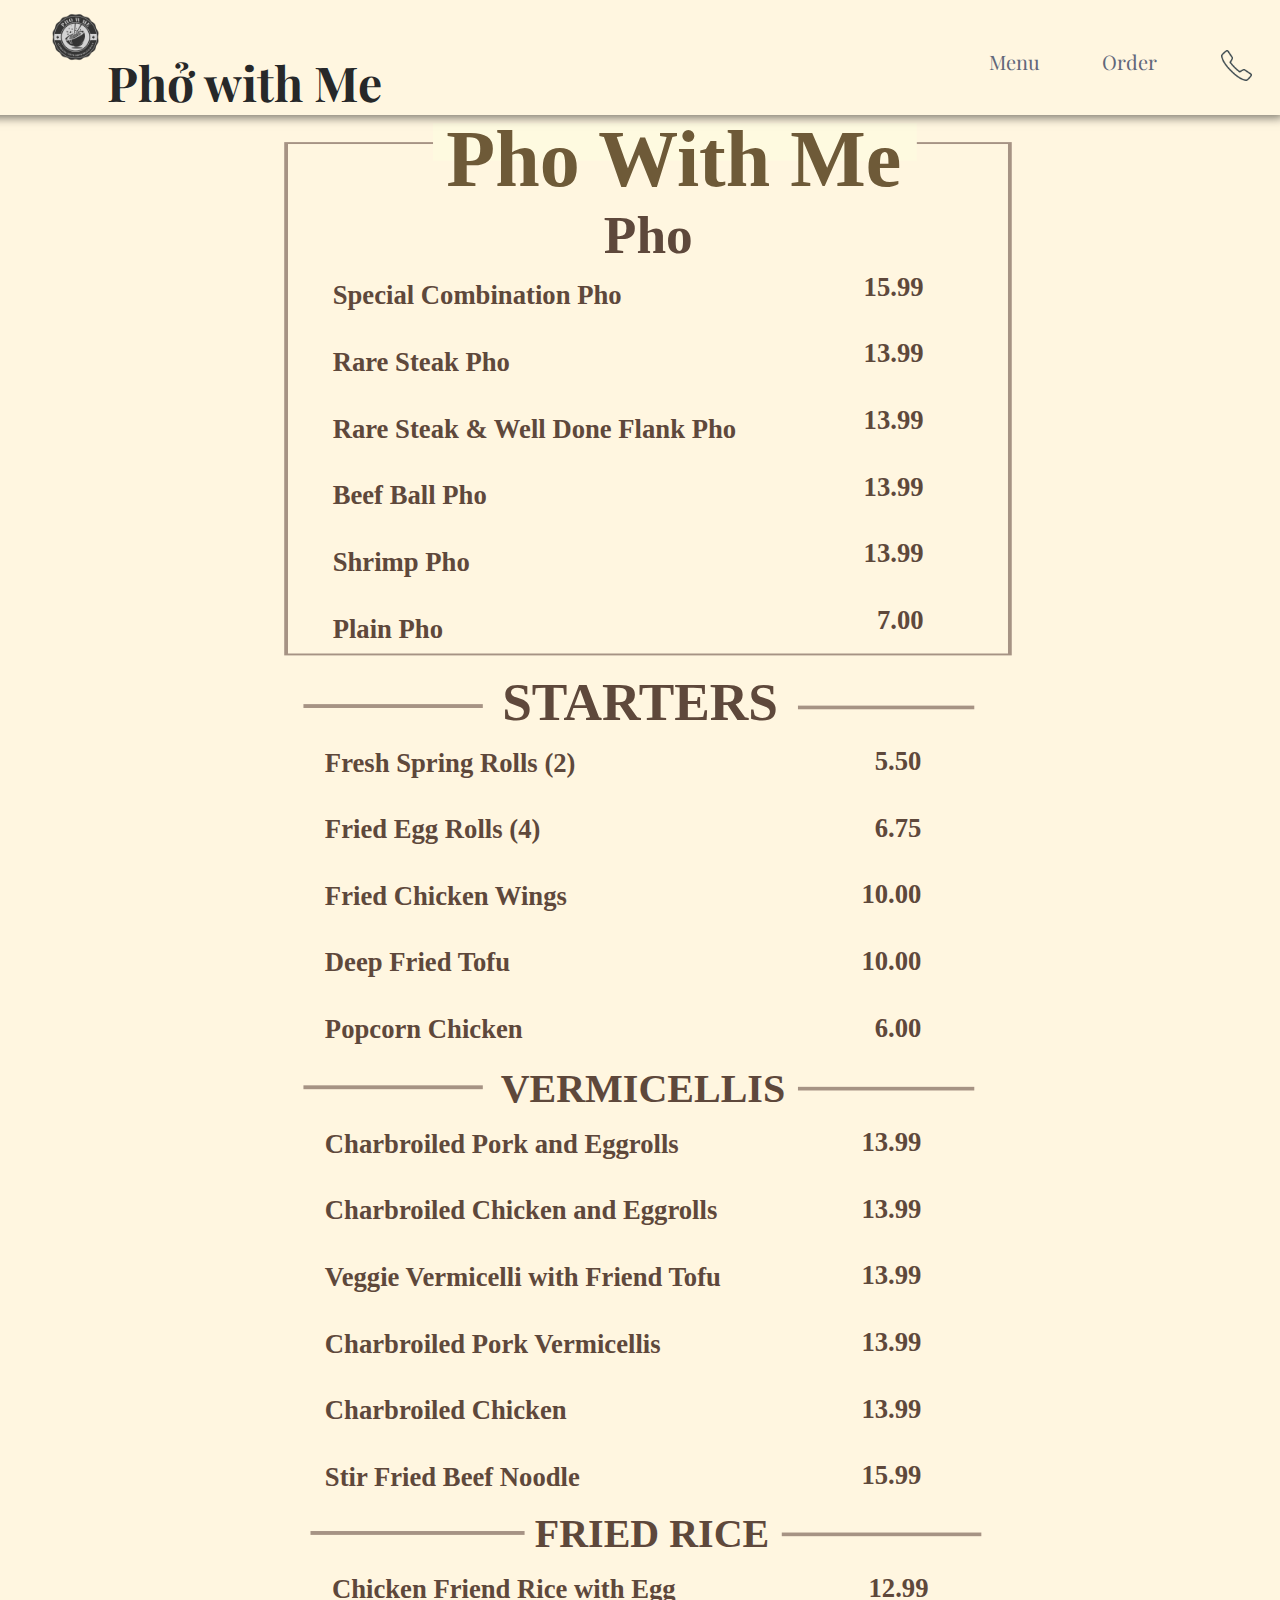
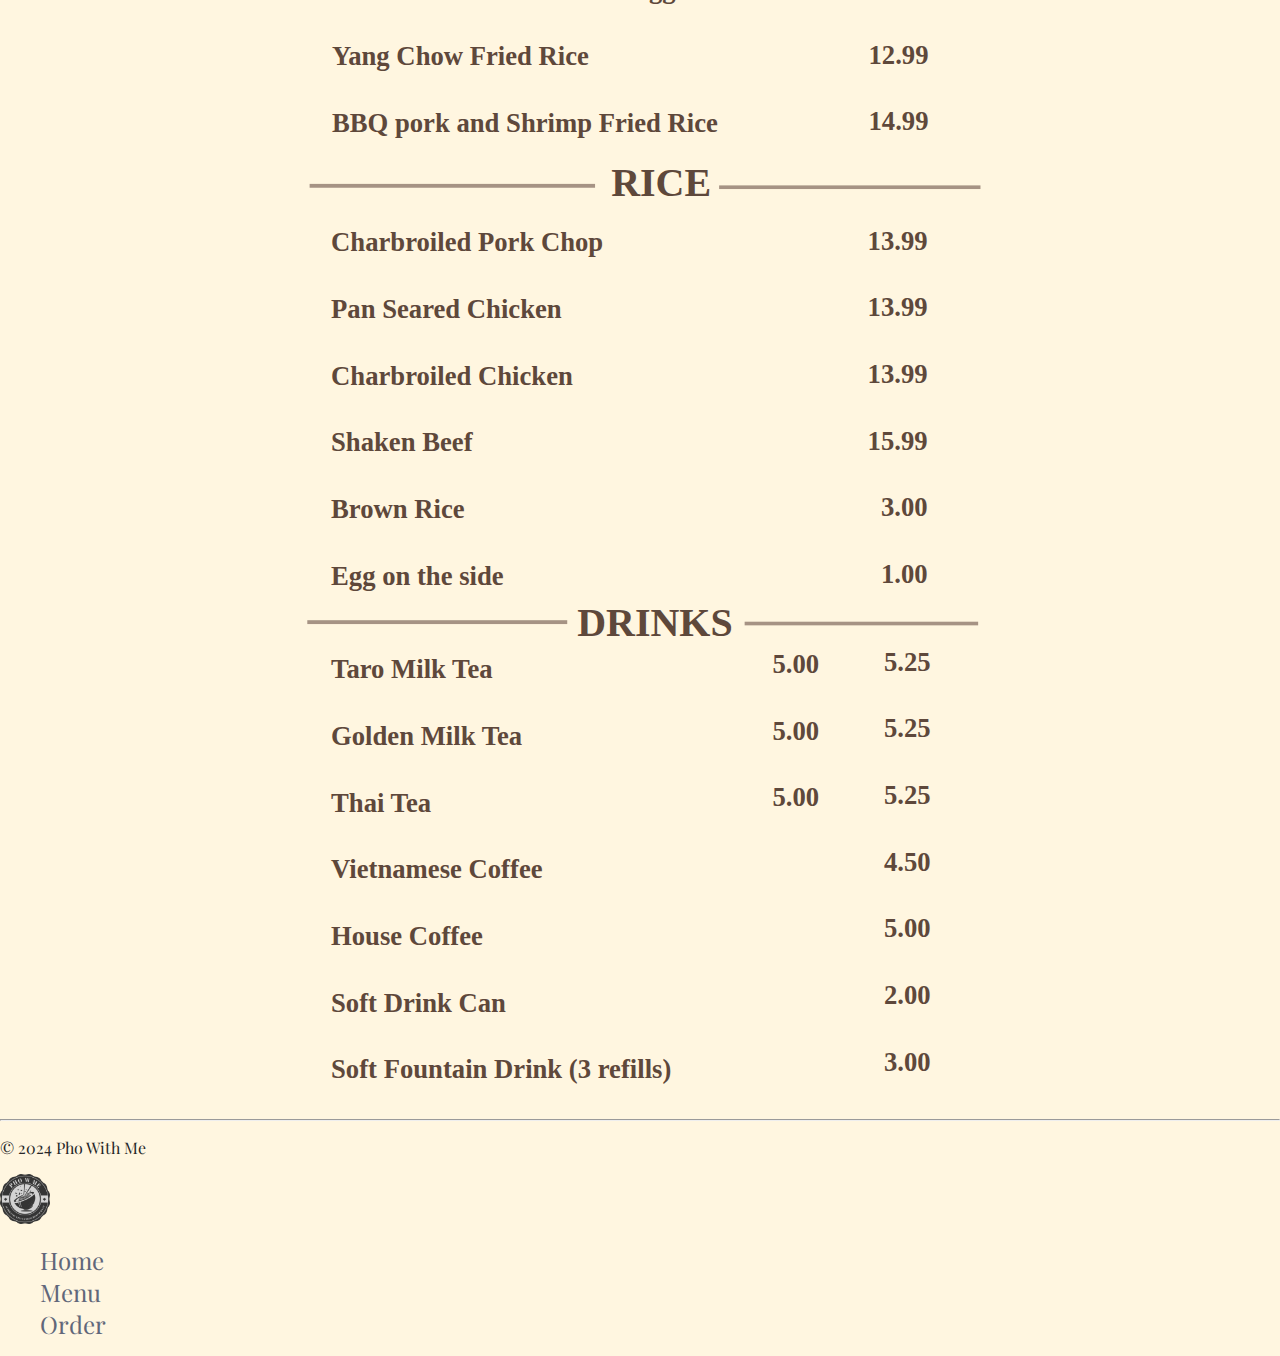
==== commit 32183b09: "change font and color" ====
--- a/menu.html
+++ b/menu.html
@@ -65,7 +65,7 @@
     <hr />
     <div>
         <footer class="d-flex flex-wrap justify-content-between align-items-center p-3 ">
-          <p class="col-md-4 mb-0 text-body-secondary">© 2024 Pho With Me</p>
+          <p class="col-md-4 mb-0 text-body-secondary custom-color">© 2024 Pho With Me</p>
           <a href="/" class="col-md-4 d-flex align-items-center justify-content-center mb-3 mb-md-0 me-md-auto link-body-emphasis text-decoration-none">
             <img alt="Pho with me Logo" src="./assets/images/Icons/PHO_W_ME/fulllogo_transparent_nobuffer.png" style="height: 50px;"/>
           </a>
--- a/styles/style.css
+++ b/styles/style.css
@@ -46,8 +46,10 @@
 
 }
 
-#p_header {
-  color: red;
+.custom-color {
+  font-family: "Playfair Display", serif;
+  font-style:normal;
+  color: #272829;
 }
 
 .business-hours h2 {
@@ -109,7 +111,7 @@
   color:#272829;
   margin-bottom: 0px;
   font-family: "Playfair Display", serif;
-  font-weight: bold;
+  font-weight: bolder;
   font-style: normal;
   
 
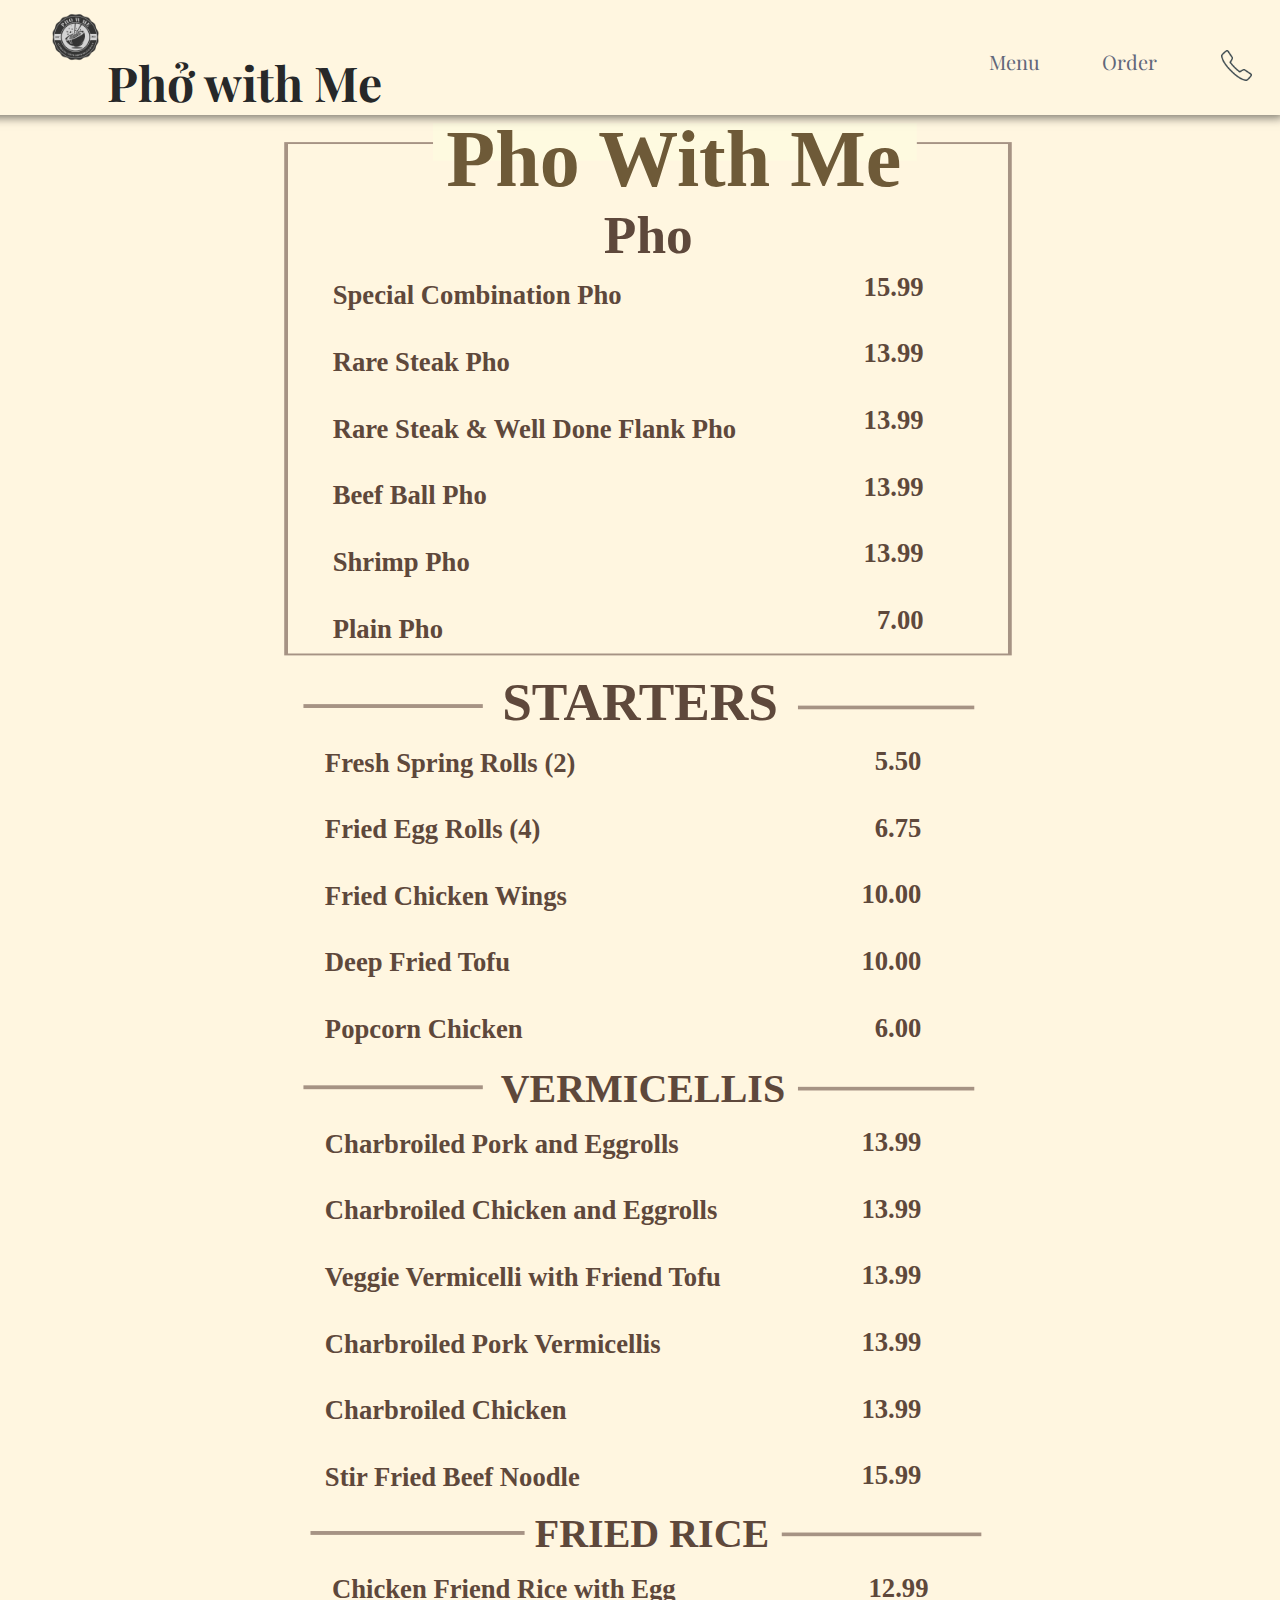
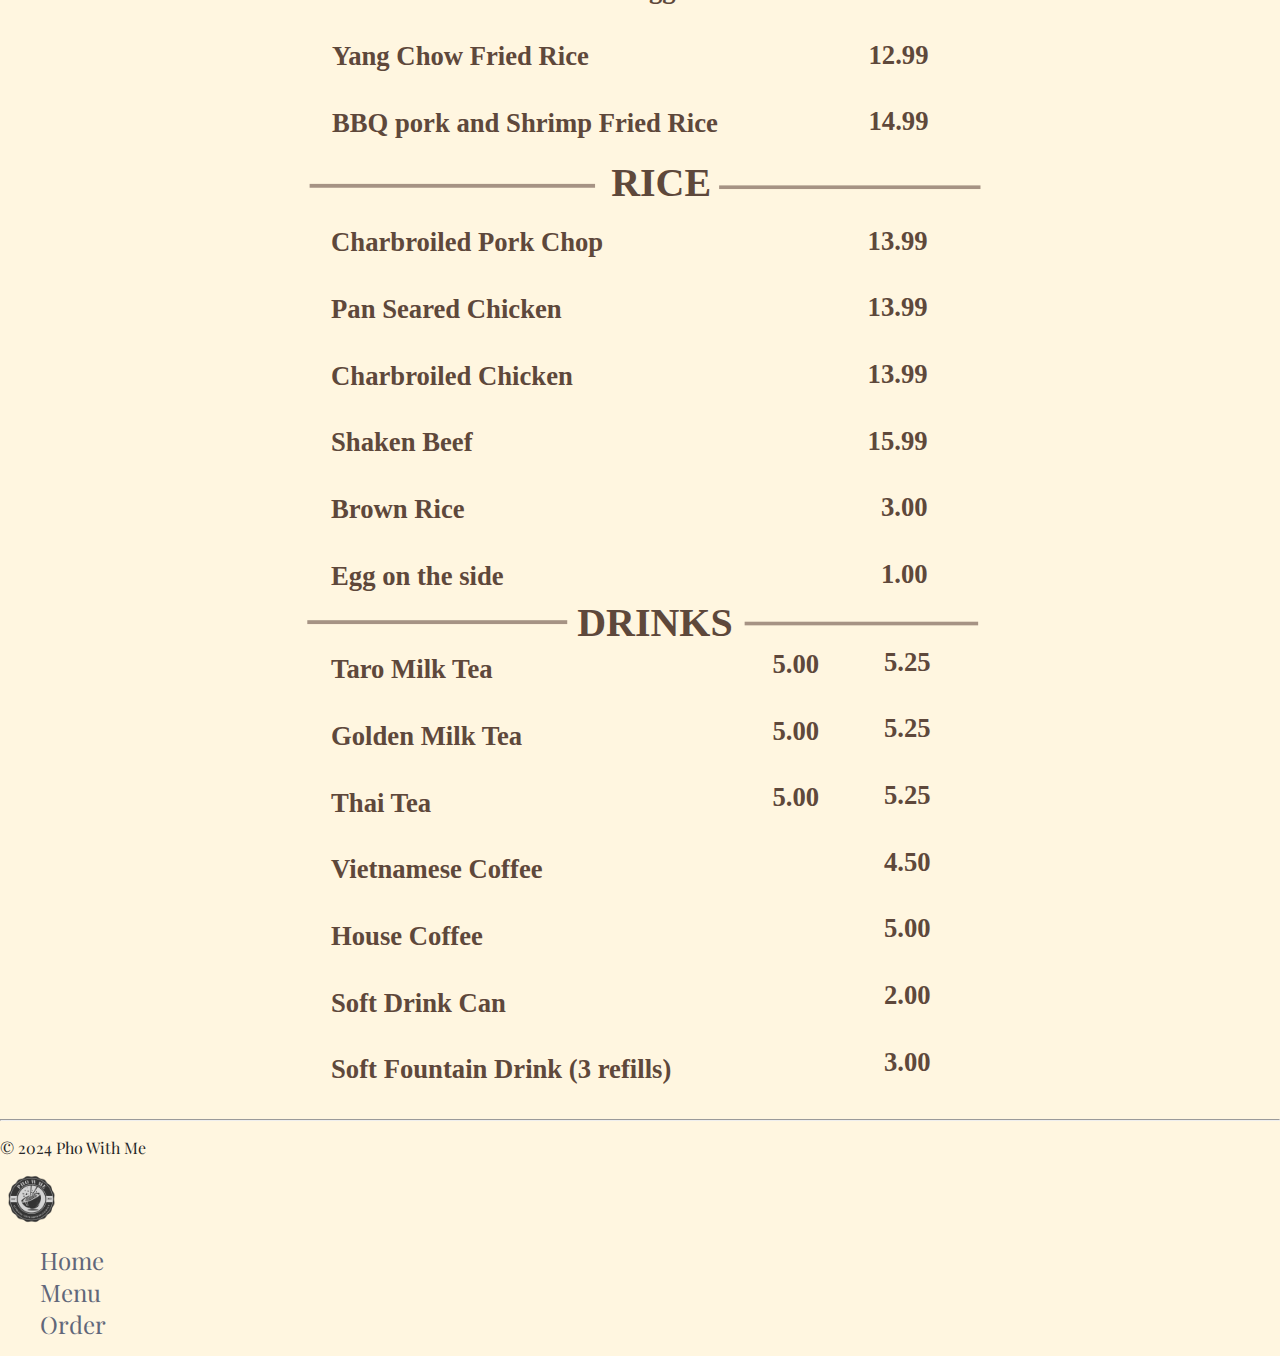
==== commit 85bbe304: "change logo and clean up logos" ====
--- a/menu.html
+++ b/menu.html
@@ -22,7 +22,7 @@
         <header class="site-header sticky" id="navbar">
            <div class="PhoWMeLogo"> 
             <a href="/index.html" id="main_page_button">
-                <img src="./assets/images/Icons/PHO_W_ME/fulllogo_transparent.png"  alt="Pho Bowl logo" id="logo"/>
+                <img src="./assets/images/Logo/print_transparent.png"  alt="Pho Bowl logo" id="logo"/>
                 <p alt="Pho With Me" id="logo-title">Phở with Me</p>
                 <!--<img src="./assets/images/Logo/Logo-title.svg" alt="Pho With Me" id="logo-title"/> -->
             </a>
@@ -67,9 +67,9 @@
         <footer class="d-flex flex-wrap justify-content-between align-items-center p-3 ">
           <p class="col-md-4 mb-0 text-body-secondary custom-color">© 2024 Pho With Me</p>
           <a href="/" class="col-md-4 d-flex align-items-center justify-content-center mb-3 mb-md-0 me-md-auto link-body-emphasis text-decoration-none">
-            <img alt="Pho with me Logo" src="./assets/images/Icons/PHO_W_ME/fulllogo_transparent_nobuffer.png" style="height: 50px;"/>
+            <img alt="Pho with me Logo" src="./assets/images/Logo/print_transparent.png" style="height: 50px;"/>
           </a>
-          <ul class="nav col-md-4 justify-content-end">
+          <ul class="nav col-md-4 justify-content-end" id="footer-nav">
             <li class="nav-item"><a href="./index.html" class="nav-link px-2 ">Home</a></li>
             <li class="nav-item"><a href="#" class="nav-link px-2 ">Menu</a></li>
             <li class="nav-item"><a href="https://order.toasttab.com/online/pho-w-me-1644-s-second-st" class="nav-link px-2 ">Order</a></li>
--- a/styles/style.css
+++ b/styles/style.css
@@ -222,6 +222,16 @@
   margin: 0;
 }
 
+#mid-logo-container {
+  display: flex;
+  justify-content: center;
+}
+
+#mid-logo {
+  height: 500px; 
+  width: auto;
+}
+
 @media only screen and (max-width: 880px) {
   .site-header {
     display: flex;
@@ -231,11 +241,17 @@
   }
 
   #logo-title{
-    height:33px;
+    padding-top: 5%;
+    font-size:2em;
   }
   #logo{
     height: 55px;
 
+  }
+
+  #mid-logo {
+    height: 250px; 
+    width: auto;
   }
 
   .hamburger{
@@ -270,6 +286,10 @@
     margin: 15px 0;
   }
 
+  #footer-nav {
+    visibility: hidden;
+  }
+
   .nav-bar.active{
     width: 30%;
     right: 0;
